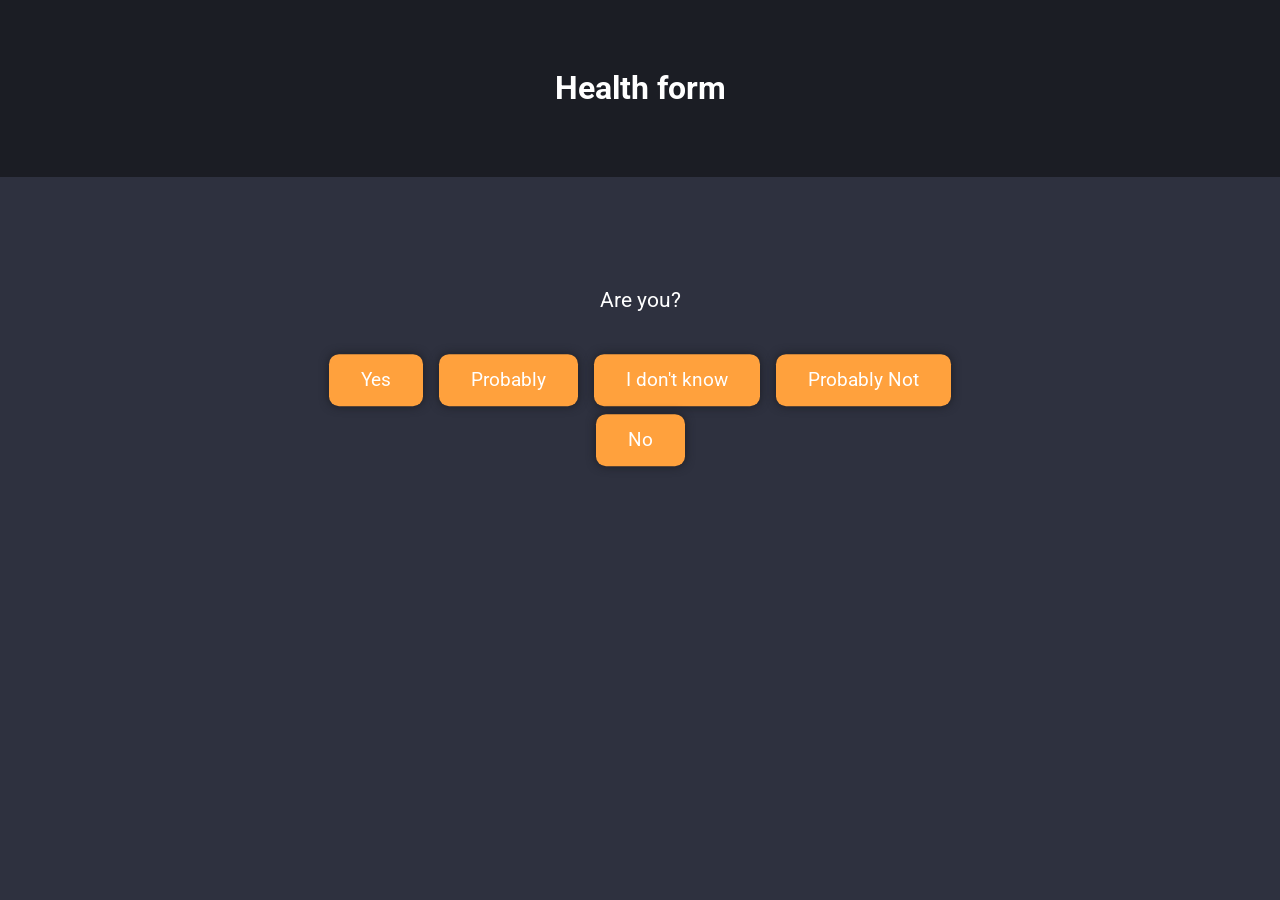
==== form.html @ 349d9a0c "Add files via upload" ====
<!DOCTYPE html>
<html lang="en">
<head>
    <meta charset="UTF-8">
    <meta name="viewport" content="width=device-width, initial-scale=1.0">
    <link rel="preconnect" href="https://fonts.googleapis.com">
    <link rel="preconnect" href="https://fonts.gstatic.com" crossorigin>
    <link href="https://fonts.googleapis.com/css2?family=Roboto:ital,wght@0,100..900;1,100..900&display=swap" rel="stylesheet">
    <link rel="stylesheet" href="style.css">
    <title>Form</title>
</head>
<body>
    <div class="header">
        <h1>Health form</h1>
    </div>
    <div class="form">
        <form>
            <p class="question">Are you?</p>
            <input class="fbutton" type="button" value="Yes" id="test" name="test">
            <input class="fbutton" type="button" value="Probably" id="test" name="test">
            <input class="fbutton" type="button" value="I don't know" id="test" name="test">
            <input class="fbutton" type="button" value="Probably Not" id="test" name="test">
            <input class="fbutton" type="button" value="No" id="test" name="test">            
        </form>
    </div>
</body>
</html>
---- style.css ----
* {
    font-family: "Roboto", sans-serif;
}

body {
    background-color: #2e313f; 
    color: #FFFFFF;
}


.header {
    background-color: #1b1d24;
    text-align: center;
    position: absolute;
    top: 0;
    left: 50%;
    transform: translate(-50%);
    width: 100%;
    padding: 3rem;
}

.main {
    text-align: center;
    position: absolute;
    top: 40%;
    left: 50%;
    transform: translate(-50%, -50%);
}

.form {
    text-align: center;
    position: absolute;
    top: 40%;
    left: 50%;
    transform: translate(-50%, -50%);
}

.question {
    font-size: 16pt;
    padding: 1rem;
}

.fbutton {
    border-radius: 10px;
    color: white;
    background-color: #ffa13d;
    border: none;
    margin: 4px 6px;
    padding: 15px 32px;    
    font-size: 14pt;
    box-shadow: 0 0 10px #1b1d24;
}

.fbutton:hover {
    background-color: #f5a54f;
    transform: translateY(-3px);
    transition: 0.15s ease-in-out;
    box-shadow: 0 3px 10px #1b1d24;
}
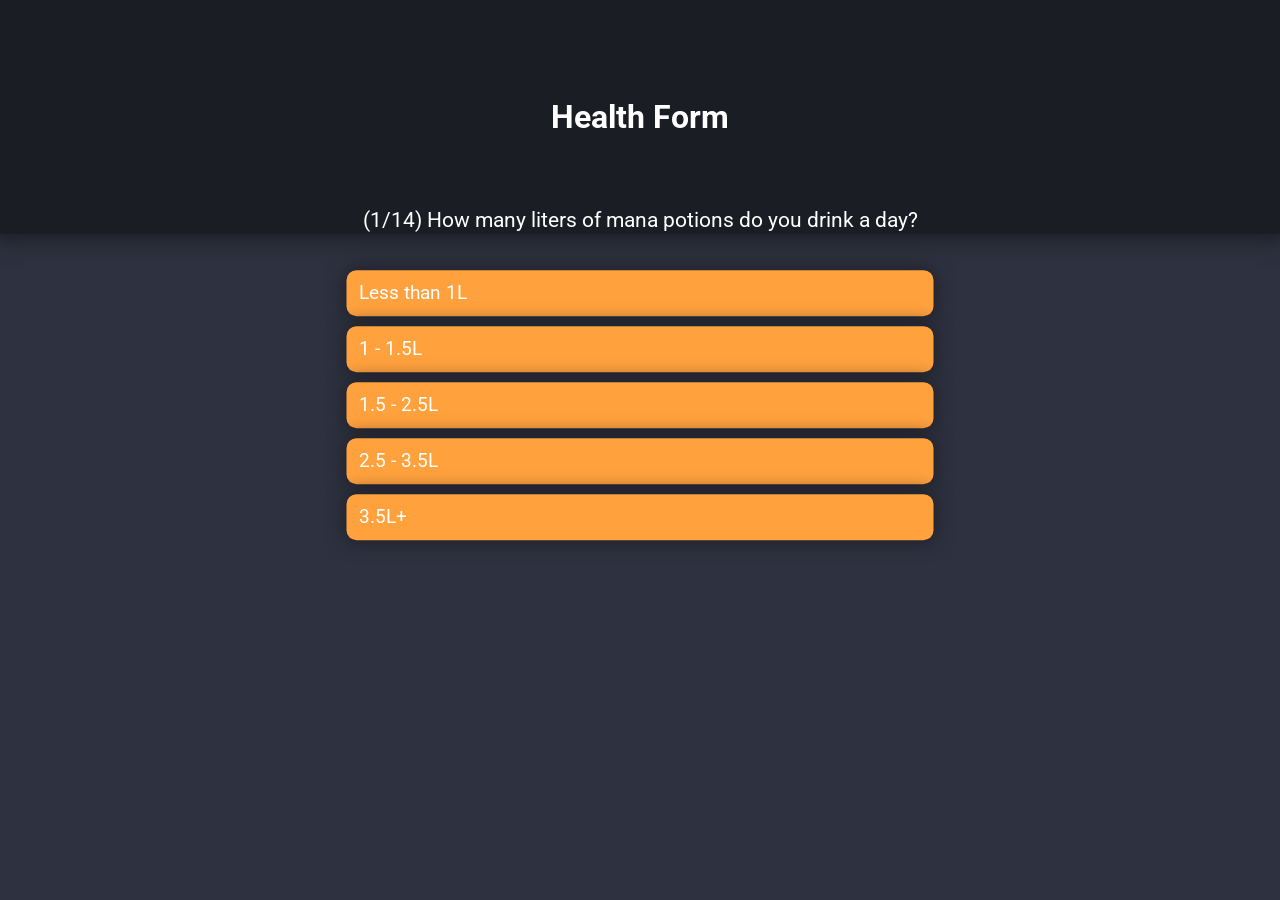
==== commit 2fcfe75a: "Add the json inbuilt inside the HTML File" ====
--- a/form.html
+++ b/form.html
@@ -7,21 +7,225 @@
     <link rel="preconnect" href="https://fonts.gstatic.com" crossorigin>
     <link href="https://fonts.googleapis.com/css2?family=Roboto:ital,wght@0,100..900;1,100..900&display=swap" rel="stylesheet">
     <link rel="stylesheet" href="style.css">
-    <title>Form</title>
+    <title>Health Form</title>
+    <style>
+        .fbutton { display: block; width: 100%; margin: 10px 0; padding: 12px; cursor: pointer; text-align: left; }
+    </style>
 </head>
 <body>
     <div class="header">
-        <h1>Health form</h1>
+        <h1>Health Form</h1>
     </div>
+    
     <div class="form">
-        <form>
-            <p class="question">Are you?</p>
-            <input class="fbutton" type="button" value="Yes" id="test" name="test">
-            <input class="fbutton" type="button" value="Probably" id="test" name="test">
-            <input class="fbutton" type="button" value="I don't know" id="test" name="test">
-            <input class="fbutton" type="button" value="Probably Not" id="test" name="test">
-            <input class="fbutton" type="button" value="No" id="test" name="test">            
-        </form>
+        <div id="quizContainer">
+            <p class="question" id="questionText">Loading questions...</p>
+            <div id="optionsContainer"></div>
+        </div>
     </div>
+
+    <script>
+        // Your questions data embedded directly here (no fetch or server needed!)
+        const questions = [
+            {
+                "id": "q1",
+                "question": "How many liters of mana potions do you drink a day?",
+                "options": [
+                    { "text": "Less than 1L", "scores": { "nutritional": -10, "mental": -5 } },
+                    { "text": "1 - 1.5L", "scores": { "nutritional": -5, "mental": -2 } },
+                    { "text": "1.5 - 2.5L", "scores": { "nutritional": 10, "mental": 5 } },
+                    { "text": "2.5 - 3.5L", "scores": { "nutritional": 10, "mental": 5 } },
+                    { "text": "3.5L+", "scores": { "nutritional": 5, "mental": 0 } }
+                ]
+            },
+            {
+                "id": "q2",
+                "question": "How often do you eat protein sources (dragon, chimera, hydra)?",
+                "options": [
+                    { "text": "Less than 2 times a week", "scores": { "nutritional": -10, "mental": -5 } },
+                    { "text": "3 - 4 times a week", "scores": { "nutritional": -5, "mental": 0 } },
+                    { "text": "Once a day", "scores": { "nutritional": 5, "mental": 2 } },
+                    { "text": "2 - 3 times a day", "scores": { "nutritional": 10, "mental": 5 } },
+                    { "text": "Every meal in large portions", "scores": { "nutritional": 5, "mental": 0 } }
+                ]
+            },
+            {
+                "id": "q3",
+                "question": "How many servings of moss do you eat per day?",
+                "options": [
+                    { "text": "0", "scores": { "nutritional": -10, "mental": -5 } },
+                    { "text": "1", "scores": { "nutritional": -5, "mental": 0 } },
+                    { "text": "2-3", "scores": { "nutritional": 5, "mental": 2 } },
+                    { "text": "4-5", "scores": { "nutritional": 10, "mental": 5 } },
+                    { "text": "More than 5", "scores": { "nutritional": 10, "mental": 5 } }
+                ]
+            },
+            {
+                "id": "q4",
+                "question": "What is the primary source of ectoplasm?",
+                "options": [
+                    { "text": "Mostly enchanted (wonder bread, haunted pastries)", "scores": { "nutritional": -10, "mental": -5 } },
+                    { "text": "Mix of enchanted and harvested grains", "scores": { "nutritional": 0, "mental": 0 } },
+                    { "text": "Mostly sould-based grains (souls, ectoplasm, slime)", "scores": { "nutritional": 10, "mental": 5 } },
+                    { "text": "Low intake ", "scores": { "nutritional": 0, "mental": -2 } },
+                    { "text": "zero carbohydrates", "scores": { "nutritional": -5, "mental": -5 } }
+                ]
+            },
+            {
+                "id": "q5",
+                "question": "How often do you consume mana enhancers?",
+                "options": [
+                    { "text": "Multiple times daily", "scores": { "nutritional": -10, "mental": -10 } },
+                    { "text": "Once daily", "scores": { "nutritional": -5, "mental": -5 } },
+                    { "text": "2-3 times a week", "scores": { "nutritional": 0, "mental": 0 } },
+                    { "text": "Rarely", "scores": { "nutritional": 10, "mental": 5 } },
+                    { "text": "Never", "scores": { "nutritional": 10, "mental": 5 } }
+                ]
+            },
+            {
+                "id": "q6",
+                "question": "What type of health do you consume most frequently?",
+                "options": [
+                    { "text": "Health potions", "scores": { "nutritional": -10, "mental": -5 } },
+                    { "text": "Health injections", "scores": { "nutritional": -2, "mental": 0 } },
+                    { "text": "Health powder", "scores": { "nutritional": 10, "mental": 5 } },
+                    { "text": "Low Health usage", "scores": { "nutritional": -5, "mental": -2 } },
+                    { "text": "avoid Health", "scores": { "nutritional": -10, "mental": -5 } }
+                ]
+            },
+            {
+                "id": "q7",
+                "question": "How often do you engage in magical exercise?",
+                "options": [
+                    { "text": "Less than once a week", "scores": { "nutritional": -5, "mental": -10 } },
+                    { "text": "1-2 times a week", "scores": { "nutritional": 0, "mental": 0 } },
+                    { "text": "3-4 times a week", "scores": { "nutritional": 5, "mental": 10 } },
+                    { "text": "5+ times a week", "scores": { "nutritional": 10, "mental": 10 } },
+                    { "text": "Daily", "scores": { "nutritional": 5, "mental": 2 } }
+                ]
+            },
+            {
+                "id": "q8",
+                "question": "On average, how many hours of mana resoration do you get?",
+                "options": [
+                    { "text": "Less than 5 hours", "scores": { "nutritional": -5, "mental": -10 } },
+                    { "text": "5-6 hours", "scores": { "nutritional": -2, "mental": -5 } },
+                    { "text": "7-8 hours", "scores": { "nutritional": 5, "mental": 10 } },
+                    { "text": "8-9 hours", "scores": { "nutritional": 5, "mental": 10 } },
+                    { "text": "More than 10 hours", "scores": { "nutritional": 0, "mental": -2 } }
+                ]
+            },
+            {
+                "id": "q9",
+                "question": "How refreshed do you feel upon waking up?",
+                "options": [
+                    { "text": "exhausted", "scores": { "nutritional": -2, "mental": -10 } },
+                    { "text": "Groggy", "scores": { "nutritional": 0, "mental": -5 } },
+                    { "text": "Fairly rested", "scores": { "nutritional": 2, "mental": 5 } },
+                    { "text": "Fully refreshed", "scores": { "nutritional": 5, "mental": 10 } },
+                    { "text": "Inconsistent", "scores": { "nutritional": 0, "mental": 0 } }
+                ]
+            },
+            {
+                "id": "q10",
+                "question": "How often do you feel overwhelmed with daily stress or mana cramps?",
+                "options": [
+                    { "text": "Daily", "scores": { "nutritional": -5, "mental": -10 } },
+                    { "text": "3-4 times a week", "scores": { "nutritional": -2, "mental": -5 } },
+                    { "text": "1-2 times a week", "scores": { "nutritional": 0, "mental": 0 } },
+                    { "text": "Rarely", "scores": { "nutritional": 2, "mental": 5 } },
+                    { "text": "Never", "scores": { "nutritional": 5, "mental": 10 } }
+                ]
+            },
+            {
+                "id": "q11",
+                "question": "How often do you experience visual or auditory hallucinations?",
+                "options": [
+                    { "text": "Daily or multiple times a day", "scores": { "nutritional": 0, "mental": -20 } },
+                    { "text": "Weekly", "scores": { "nutritional": 0, "mental": -15 } },
+                    { "text": "Rarely", "scores": { "nutritional": 0, "mental": -5 } },
+                    { "text": "Only when falling asleep or waking up", "scores": { "nutritional": 0, "mental": 0 } },
+                    { "text": "Never", "scores": { "nutritional": 0, "mental": 10 } }
+                ]
+            },
+            {
+                "id": "q12",
+                "question": "If experienced, what type of perceptions occur most frequently?",
+                "options": [
+                    { "text": "Voices or sounds", "scores": { "nutritional": 0, "mental": -10 } },
+                    { "text": "Uncontrolled mana usage", "scores": { "nutritional": 0, "mental": -5 } },
+                    { "text": "Visual shapes or figures", "scores": { "nutritional": 0, "mental": -10 } },
+                    { "text": "physical sensations", "scores": { "nutritional": 0, "mental": -5 } },
+                    { "text": "Never experienced", "scores": { "nutritional": 0, "mental": 0 } }
+                ]
+            },
+            {
+                "id": "q13",
+                "question": "Do these sensory experiences cause significant fear or panic?",
+                "options": [
+                    { "text": "Extreme distress", "scores": { "nutritional": -5, "mental": -15 } },
+                    { "text": "Moderate distress", "scores": { "nutritional": 0, "mental": -10 } },
+                    { "text": "Mild discomfort", "scores": { "nutritional": 0, "mental": -5 } },
+                    { "text": "No distres", "scores": { "nutritional": 0, "mental": 0 } },
+                    { "text": "Never experienced", "scores": { "nutritional": 0, "mental": 0 } }
+                ]
+            },
+            {
+                "id": "q14",
+                "question": "How often do you spend at least 15-20 minutes outdoors in moonlight?",
+                "options": [
+                    { "text": "Less than once a week", "scores": { "nutritional": -2, "mental": -10 } },
+                    { "text": "1-2 days a week", "scores": { "nutritional": 0, "mental": -5 } },
+                    { "text": "3-4 days a week", "scores": { "nutritional": 2, "mental": 2 } },
+                    { "text": "5-6 days a week", "scores": { "nutritional": 5, "mental": 5 } },
+                    { "text": "Daily", "scores": { "nutritional": 5, "mental": 10 } }
+                ]
+            }
+        ];
+
+        let currentIndex = 0;
+        let userResponses = [];
+
+        function showQuestion() {
+            if (currentIndex >= questions.length) {
+                finishQuiz();
+                return;
+            }
+
+            const q = questions[currentIndex];
+            document.getElementById('questionText').innerText = `(${currentIndex + 1}/${questions.length}) ${q.question}`;
+            
+            const optionsContainer = document.getElementById('optionsContainer');
+            optionsContainer.innerHTML = '';
+
+            q.options.forEach(opt => {
+                const btn = document.input ? document.createElement('input') : document.createElement('input');
+                btn.type = 'button';
+                btn.className = 'fbutton';
+                btn.value = opt.text;
+
+                btn.addEventListener('click', () => {
+                    userResponses.push({
+                        question: q.question,
+                        answer: opt.text,
+                        scores: opt.scores
+                    });
+                    currentIndex++;
+                    showQuestion();
+                });
+
+                optionsContainer.appendChild(btn);
+            });
+        }
+
+        function finishQuiz() {
+            // Save responses and redirect to your result page
+            localStorage.setItem('healthQuizResponses', JSON.stringify(userResponses));
+            window.location.href = 'result.html';
+        }
+
+        // Start the quiz right away
+        showQuestion();
+    </script>
 </body>
-</html>+</html>
--- a/style.css
+++ b/style.css
@@ -7,6 +7,9 @@
     color: #FFFFFF;
 }
 
+h1 {
+    margin: 50px;
+}
 
 .header {
     background-color: #1b1d24;
@@ -15,16 +18,36 @@
     top: 0;
     left: 50%;
     transform: translate(-50%);
-    width: 100%;
+    width: 93.5vw;
     padding: 3rem;
+    box-shadow: 0 5px 20px #1b1d24;
+    margin: 0;
 }
+.header-onboarding {
+    background-color: #1b1d24;
+    text-align: center;
+    position: absolute;
+    top: 0;
+    left: 50%;
+    transform: translate(-50%);
+    width: 100vw;
+    padding: 1rem;
+    box-shadow: 0 5px 20px #1b1d24;
+}
+
 
 .main {
     text-align: center;
     position: absolute;
-    top: 40%;
+    top: 50%;
     left: 50%;
     transform: translate(-50%, -50%);
+}
+
+.main-onboarding {
+    text-align: center;
+    margin-top: 13rem;
+    margin-bottom: 13rem;
 }
 
 .form {
@@ -40,6 +63,44 @@
     padding: 1rem;
 }
 
+.button {
+    border-radius: 10px;
+    color: white;
+    background-color: #ffa13d;
+    border: none;
+    margin: 4px 6px;
+    padding: 15px 32px;    
+    font-size: 20pt;
+    box-shadow: 0 0 20px #1b1d24;
+    text-decoration: none;
+}
+
+.button:hover {
+    background-color: #f5a54f;
+    transform: translateY(-3px);
+    transition: 0.15s ease-in-out;
+    box-shadow: 0 5px 20px #1b1d24;
+}
+
+.onboarding-button {
+    border-radius: 10px;
+    color: white;
+    background-color: #ffa13d;
+    border: none;
+    margin: 4px 6px;
+    padding: 10px 27px;    
+    font-size: 12pt;
+    box-shadow: 0 0 20px #1b1d24;
+    text-decoration: none;
+}
+
+.onboarding-button:hover {
+    background-color: #f5a54f;
+    transform: translateY(-3px);
+    transition: 0.15s ease-in-out;
+    box-shadow: 0 5px 20px #1b1d24;
+}
+
 .fbutton {
     border-radius: 10px;
     color: white;
@@ -48,12 +109,24 @@
     margin: 4px 6px;
     padding: 15px 32px;    
     font-size: 14pt;
-    box-shadow: 0 0 10px #1b1d24;
+    box-shadow: 0 0 20px #1b1d24;
 }
 
 .fbutton:hover {
     background-color: #f5a54f;
     transform: translateY(-3px);
     transition: 0.15s ease-in-out;
-    box-shadow: 0 3px 10px #1b1d24;
-}+    box-shadow: 0 5px 20px #1b1d24;
+}
+
+.form-button, select {
+    background-color: #1b1d24;
+    color: white;
+    border: none;
+    border-radius: 5px;
+    margin: 5px;
+    height: 30px;
+    width: 300px;
+    text-align: center;
+    font-size: 14pt;
+}
